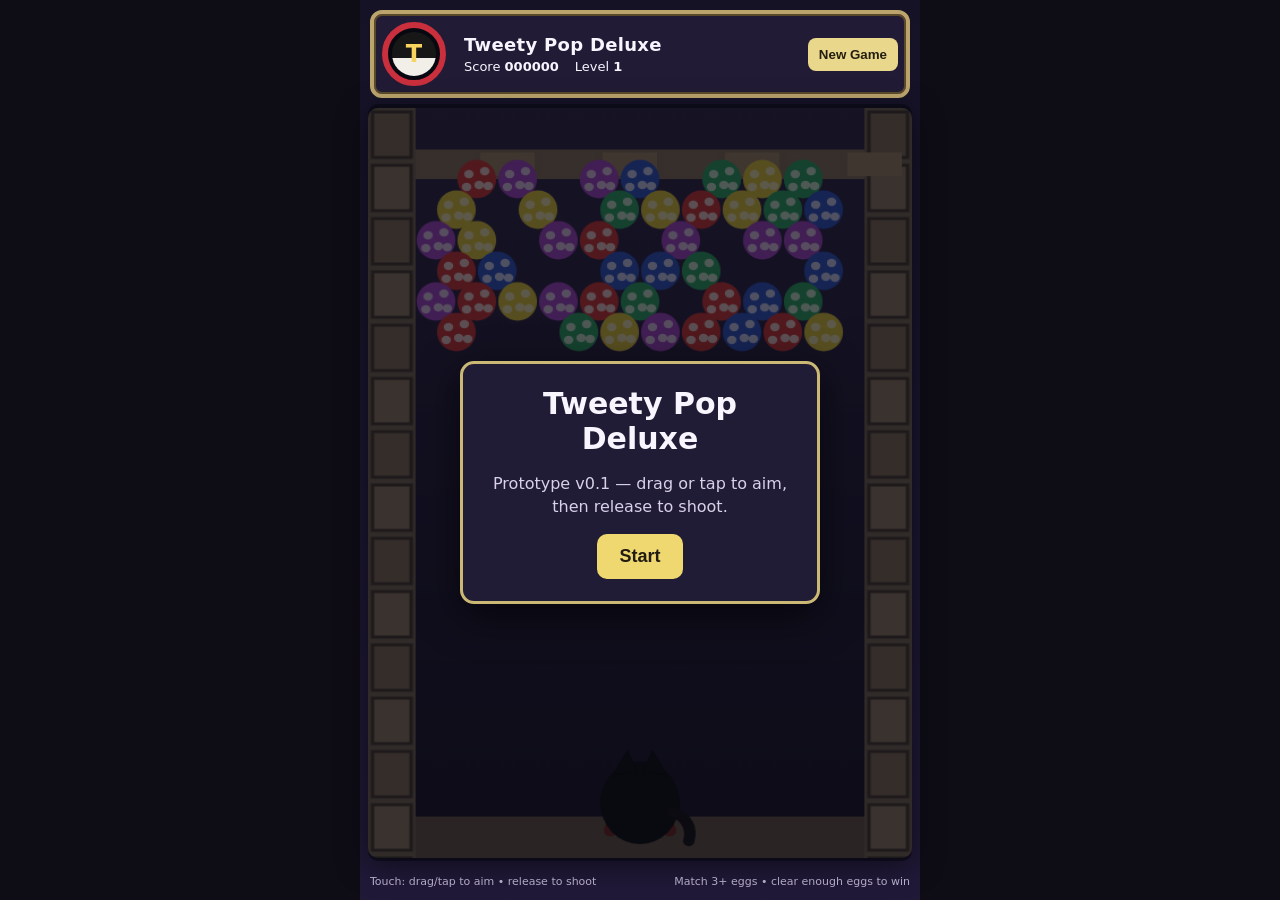
==== index.html @ f49d1543 "Add files via upload" ====
<!doctype html>
<html lang="en">
<head>
  <meta charset="utf-8" />
  <meta name="viewport" content="width=device-width, initial-scale=1, maximum-scale=1, user-scalable=no" />
  <meta name="theme-color" content="#171426" />
  <title>Tweety Pop Deluxe — Prototype v0.1</title>
  <link rel="stylesheet" href="style.css" />
</head>
<body>
  <main id="app">
    <section class="game-shell">
      <header class="hud">
        <div class="scorekeeper">
          <div class="portrait" aria-label="Tweety placeholder">
            <div class="cat-face">T</div>
          </div>
          <div class="hud-copy">
            <div class="game-title">Tweety Pop Deluxe</div>
            <div class="hud-row">
              <span>Score <b id="score">000000</b></span>
              <span>Level <b id="level">1</b></span>
            </div>
          </div>
          <button id="restartBtn" class="restart">New Game</button>
        </div>
      </header>

      <section class="playfield-wrap">
        <canvas id="game" width="480" height="760" aria-label="Tweety Pop Deluxe prototype"></canvas>
        <div class="overlay" id="overlay">
          <div class="panel">
            <h1 id="overlayTitle">Tweety Pop Deluxe</h1>
            <p id="overlayText">Prototype v0.1 — drag or tap to aim, then release to shoot.</p>
            <button id="startBtn">Start</button>
          </div>
        </div>
      </section>

      <footer class="help">
        <span>Touch: drag/tap to aim • release to shoot</span>
        <span>Match 3+ eggs • clear enough eggs to win</span>
      </footer>
    </section>
  </main>

  <script src="game.js"></script>
</body>
</html>
---- style.css ----
*{box-sizing:border-box}html,body{margin:0;min-height:100%;background:#0e0d16;color:#f8f5ff;font-family:system-ui,-apple-system,BlinkMacSystemFont,"Segoe UI",sans-serif}body{display:flex;justify-content:center}.game-shell{width:min(100vw,560px);min-height:100vh;background:linear-gradient(#151226,#201938);display:flex;flex-direction:column}.hud{padding:10px 10px 6px}.scorekeeper{display:grid;grid-template-columns:72px 1fr auto;gap:10px;align-items:center;background:#211b35;border:4px solid #bca56c;border-radius:12px;padding:8px;box-shadow:inset 0 0 0 2px #5b4a2a}.portrait{width:64px;height:64px;border-radius:50%;background:#080810;border:6px solid #c92f3c;display:grid;place-items:center}.cat-face{width:44px;height:44px;border-radius:50%;background:linear-gradient(#171717 58%,#f2efe8 59%);color:#f7d45e;font-weight:900;font-size:24px;display:grid;place-items:center}.game-title{font-size:18px;font-weight:800;letter-spacing:.3px}.hud-row{display:flex;gap:16px;font-size:13px;margin-top:4px}.restart{border:0;border-radius:8px;padding:9px 11px;background:#e9d78b;color:#241e11;font-weight:800}.playfield-wrap{position:relative;flex:1;display:flex;justify-content:center;align-items:center;padding:0 8px 8px}canvas{width:100%;height:auto;max-height:calc(100vh - 150px);aspect-ratio:12/19;border-radius:10px;touch-action:none;background:#26203b;box-shadow:0 6px 30px #0008}.overlay{position:absolute;inset:0 8px 8px;display:grid;place-items:center;background:#090812a8;border-radius:10px}.overlay.hidden{display:none}.panel{width:min(84%,360px);background:#211c36;border:3px solid #ccb875;border-radius:14px;padding:22px;text-align:center;box-shadow:0 12px 40px #0009}.panel h1{margin:0 0 8px;font-size:30px}.panel p{line-height:1.45;color:#d8d1e8}.panel button{border:0;border-radius:10px;background:#f0d870;color:#211b12;font-weight:900;font-size:18px;padding:12px 22px}.help{padding:6px 10px 12px;color:#bdb4d2;font-size:11px;display:flex;justify-content:space-between;gap:10px;flex-wrap:wrap}@media (max-width:420px){.scorekeeper{grid-template-columns:58px 1fr auto}.portrait{width:52px;height:52px}.cat-face{width:35px;height:35px;font-size:20px}.game-title{font-size:15px}.restart{padding:8px;font-size:12px}}
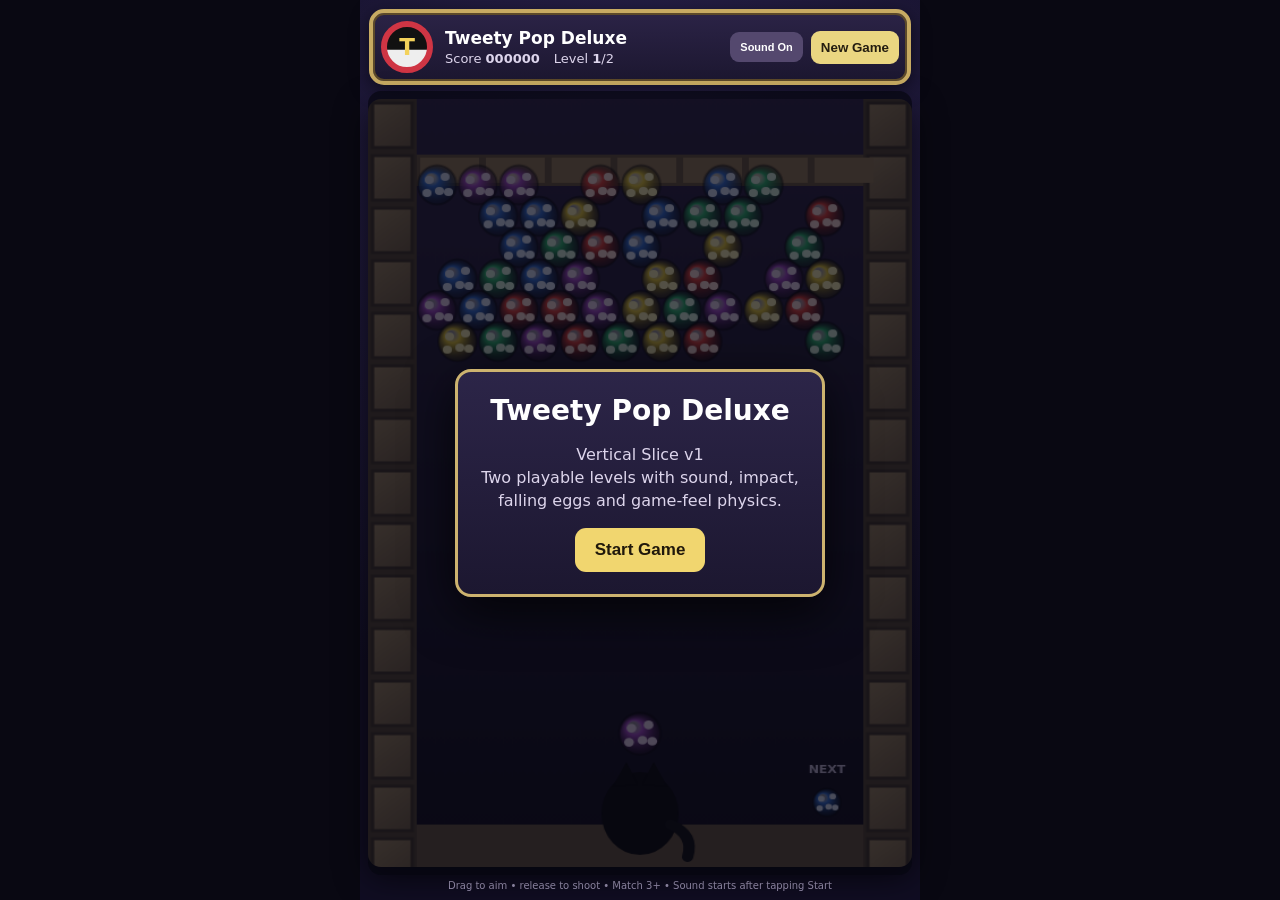
==== commit c4ce05d1: "Add files via upload" ====
--- a/index.html
+++ b/index.html
@@ -1,49 +1,34 @@
 <!doctype html>
 <html lang="en">
 <head>
-  <meta charset="utf-8" />
-  <meta name="viewport" content="width=device-width, initial-scale=1, maximum-scale=1, user-scalable=no" />
-  <meta name="theme-color" content="#171426" />
-  <title>Tweety Pop Deluxe — Prototype v0.1</title>
-  <link rel="stylesheet" href="style.css" />
+<meta charset="utf-8">
+<meta name="viewport" content="width=device-width,initial-scale=1,maximum-scale=1,user-scalable=no">
+<meta name="theme-color" content="#100d22">
+<title>Tweety Pop Deluxe — Vertical Slice v1</title>
+<link rel="stylesheet" href="style.css">
 </head>
 <body>
-  <main id="app">
-    <section class="game-shell">
-      <header class="hud">
-        <div class="scorekeeper">
-          <div class="portrait" aria-label="Tweety placeholder">
-            <div class="cat-face">T</div>
-          </div>
-          <div class="hud-copy">
-            <div class="game-title">Tweety Pop Deluxe</div>
-            <div class="hud-row">
-              <span>Score <b id="score">000000</b></span>
-              <span>Level <b id="level">1</b></span>
-            </div>
-          </div>
-          <button id="restartBtn" class="restart">New Game</button>
-        </div>
-      </header>
-
-      <section class="playfield-wrap">
-        <canvas id="game" width="480" height="760" aria-label="Tweety Pop Deluxe prototype"></canvas>
-        <div class="overlay" id="overlay">
-          <div class="panel">
-            <h1 id="overlayTitle">Tweety Pop Deluxe</h1>
-            <p id="overlayText">Prototype v0.1 — drag or tap to aim, then release to shoot.</p>
-            <button id="startBtn">Start</button>
-          </div>
-        </div>
-      </section>
-
-      <footer class="help">
-        <span>Touch: drag/tap to aim • release to shoot</span>
-        <span>Match 3+ eggs • clear enough eggs to win</span>
-      </footer>
-    </section>
-  </main>
-
-  <script src="game.js"></script>
-</body>
-</html>
+<main class="shell">
+<header class="hud">
+  <div class="badge">T</div>
+  <div class="copy">
+    <div class="title">Tweety Pop Deluxe</div>
+    <div class="stats"><span>Score <b id="score">000000</b></span><span>Level <b id="level">1</b>/2</span></div>
+  </div>
+  <button id="soundBtn" class="small">Sound On</button>
+  <button id="restartBtn">New Game</button>
+</header>
+<section class="stage">
+<canvas id="game" width="480" height="760"></canvas>
+<div id="overlay" class="overlay">
+ <div class="panel">
+  <h1 id="overlayTitle">Tweety Pop Deluxe</h1>
+  <p id="overlayText">Vertical Slice v1<br>Two playable levels with sound, impact, falling eggs and game-feel physics.</p>
+  <button id="startBtn">Start Game</button>
+ </div>
+</div>
+</section>
+<footer>Drag to aim • release to shoot • Match 3+ • Sound starts after tapping Start</footer>
+</main>
+<script src="game.js"></script>
+</body></html>
--- a/style.css
+++ b/style.css
@@ -1 +1 @@
-*{box-sizing:border-box}html,body{margin:0;min-height:100%;background:#0e0d16;color:#f8f5ff;font-family:system-ui,-apple-system,BlinkMacSystemFont,"Segoe UI",sans-serif}body{display:flex;justify-content:center}.game-shell{width:min(100vw,560px);min-height:100vh;background:linear-gradient(#151226,#201938);display:flex;flex-direction:column}.hud{padding:10px 10px 6px}.scorekeeper{display:grid;grid-template-columns:72px 1fr auto;gap:10px;align-items:center;background:#211b35;border:4px solid #bca56c;border-radius:12px;padding:8px;box-shadow:inset 0 0 0 2px #5b4a2a}.portrait{width:64px;height:64px;border-radius:50%;background:#080810;border:6px solid #c92f3c;display:grid;place-items:center}.cat-face{width:44px;height:44px;border-radius:50%;background:linear-gradient(#171717 58%,#f2efe8 59%);color:#f7d45e;font-weight:900;font-size:24px;display:grid;place-items:center}.game-title{font-size:18px;font-weight:800;letter-spacing:.3px}.hud-row{display:flex;gap:16px;font-size:13px;margin-top:4px}.restart{border:0;border-radius:8px;padding:9px 11px;background:#e9d78b;color:#241e11;font-weight:800}.playfield-wrap{position:relative;flex:1;display:flex;justify-content:center;align-items:center;padding:0 8px 8px}canvas{width:100%;height:auto;max-height:calc(100vh - 150px);aspect-ratio:12/19;border-radius:10px;touch-action:none;background:#26203b;box-shadow:0 6px 30px #0008}.overlay{position:absolute;inset:0 8px 8px;display:grid;place-items:center;background:#090812a8;border-radius:10px}.overlay.hidden{display:none}.panel{width:min(84%,360px);background:#211c36;border:3px solid #ccb875;border-radius:14px;padding:22px;text-align:center;box-shadow:0 12px 40px #0009}.panel h1{margin:0 0 8px;font-size:30px}.panel p{line-height:1.45;color:#d8d1e8}.panel button{border:0;border-radius:10px;background:#f0d870;color:#211b12;font-weight:900;font-size:18px;padding:12px 22px}.help{padding:6px 10px 12px;color:#bdb4d2;font-size:11px;display:flex;justify-content:space-between;gap:10px;flex-wrap:wrap}@media (max-width:420px){.scorekeeper{grid-template-columns:58px 1fr auto}.portrait{width:52px;height:52px}.cat-face{width:35px;height:35px;font-size:20px}.game-title{font-size:15px}.restart{padding:8px;font-size:12px}}+*{box-sizing:border-box}html,body{margin:0;min-height:100%;background:#090812;color:#fff;font-family:system-ui,-apple-system,"Segoe UI",sans-serif;overscroll-behavior:none}body{display:flex;justify-content:center}.shell{width:min(100vw,560px);min-height:100vh;background:radial-gradient(circle at 50% 20%,#2c2451,#100d22 72%);display:flex;flex-direction:column}.hud{margin:9px 9px 6px;padding:8px;display:grid;grid-template-columns:56px 1fr auto auto;gap:8px;align-items:center;border:4px solid #c7aa62;border-radius:15px;background:linear-gradient(#2b2346,#1c1730);box-shadow:inset 0 0 0 2px #5c4929,0 5px 18px #0008}.badge{width:52px;height:52px;border-radius:50%;display:grid;place-items:center;background:linear-gradient(#111 56%,#eee 57%);border:6px solid #cf3544;color:#f3d25b;font-size:23px;font-weight:900}.title{font-size:17px;font-weight:900}.stats{display:flex;gap:14px;margin-top:3px;font-size:13px;color:#ddd5ec}.hud button{border:0;border-radius:9px;background:#ead681;color:#241d10;font-weight:900;padding:9px 10px}.hud .small{background:#54486e;color:#fff;font-size:11px}.stage{position:relative;flex:1;padding:0 8px;display:flex;align-items:center;justify-content:center}canvas{display:block;width:100%;height:auto;max-height:calc(100vh - 132px);aspect-ratio:12/19;border-radius:13px;touch-action:none;box-shadow:0 10px 32px #000a}.overlay{position:absolute;inset:0 8px;display:grid;place-items:center;background:#070610b0;border-radius:13px}.overlay.hidden{display:none}.panel{width:min(84%,370px);padding:22px;text-align:center;background:linear-gradient(#2c2548,#1c1730);border:3px solid #cdb36f;border-radius:16px;box-shadow:0 15px 50px #000b}.panel h1{margin:0 0 10px;font-size:28px}.panel p{color:#ddd5ec;line-height:1.45}.panel button{border:0;border-radius:11px;padding:12px 20px;background:#f1d66f;color:#20180b;font-weight:900;font-size:17px}footer{font-size:10px;color:#a9a0c2;padding:5px 10px 9px;text-align:center}@media(max-width:440px){.hud{grid-template-columns:48px 1fr auto}.badge{width:45px;height:45px}.title{font-size:14px}.stats{font-size:11px}.hud .small{display:none}.hud button{font-size:11px;padding:8px}.panel h1{font-size:24px}}
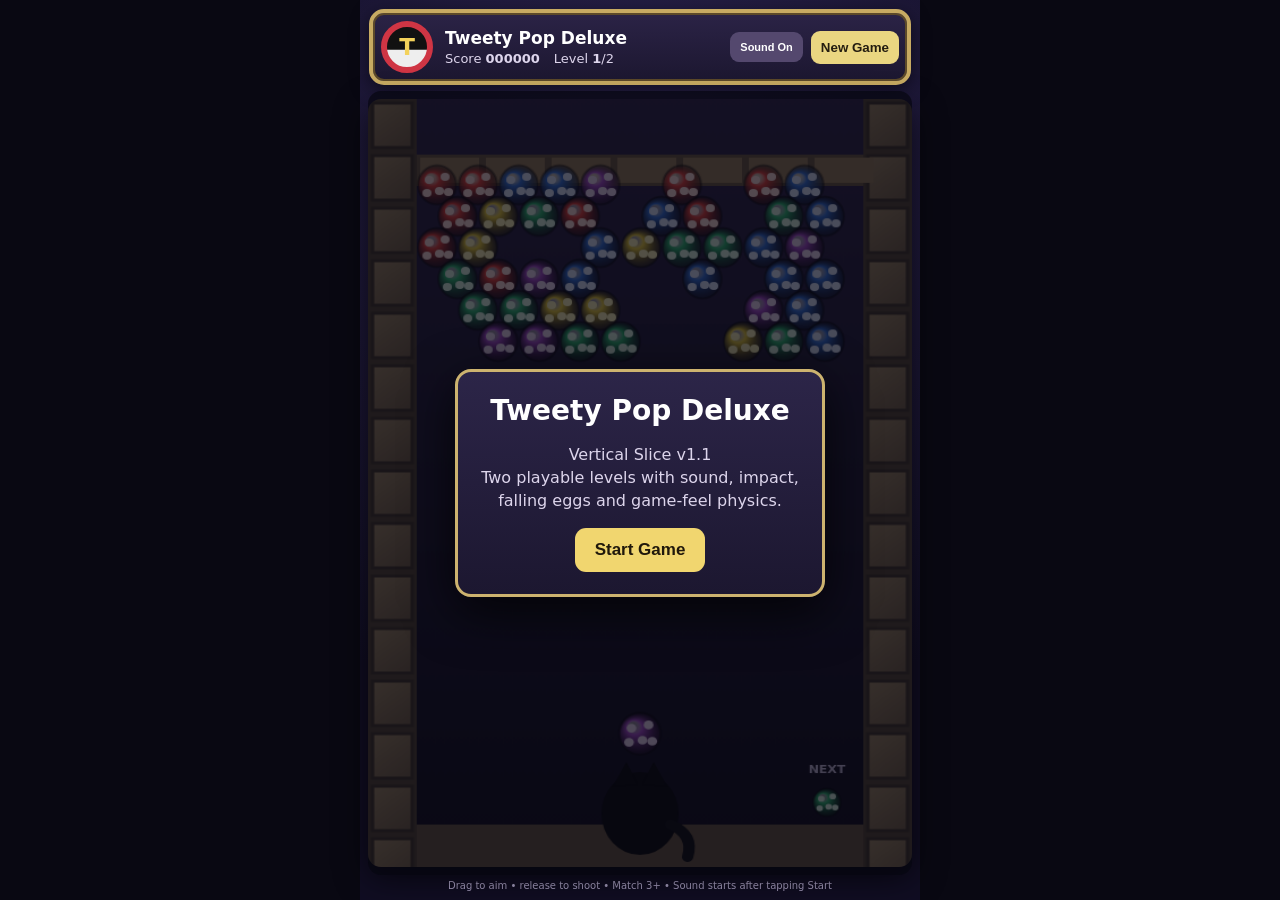
==== commit d5342ce3: "Add files via upload" ====
--- a/index.html
+++ b/index.html
@@ -4,7 +4,7 @@
 <meta charset="utf-8">
 <meta name="viewport" content="width=device-width,initial-scale=1,maximum-scale=1,user-scalable=no">
 <meta name="theme-color" content="#100d22">
-<title>Tweety Pop Deluxe — Vertical Slice v1</title>
+<title>Tweety Pop Deluxe — Vertical Slice v1.1</title>
 <link rel="stylesheet" href="style.css">
 </head>
 <body>
@@ -23,7 +23,7 @@
 <div id="overlay" class="overlay">
  <div class="panel">
   <h1 id="overlayTitle">Tweety Pop Deluxe</h1>
-  <p id="overlayText">Vertical Slice v1<br>Two playable levels with sound, impact, falling eggs and game-feel physics.</p>
+  <p id="overlayText">Vertical Slice v1.1<br>Two playable levels with sound, impact, falling eggs and game-feel physics.</p>
   <button id="startBtn">Start Game</button>
  </div>
 </div>
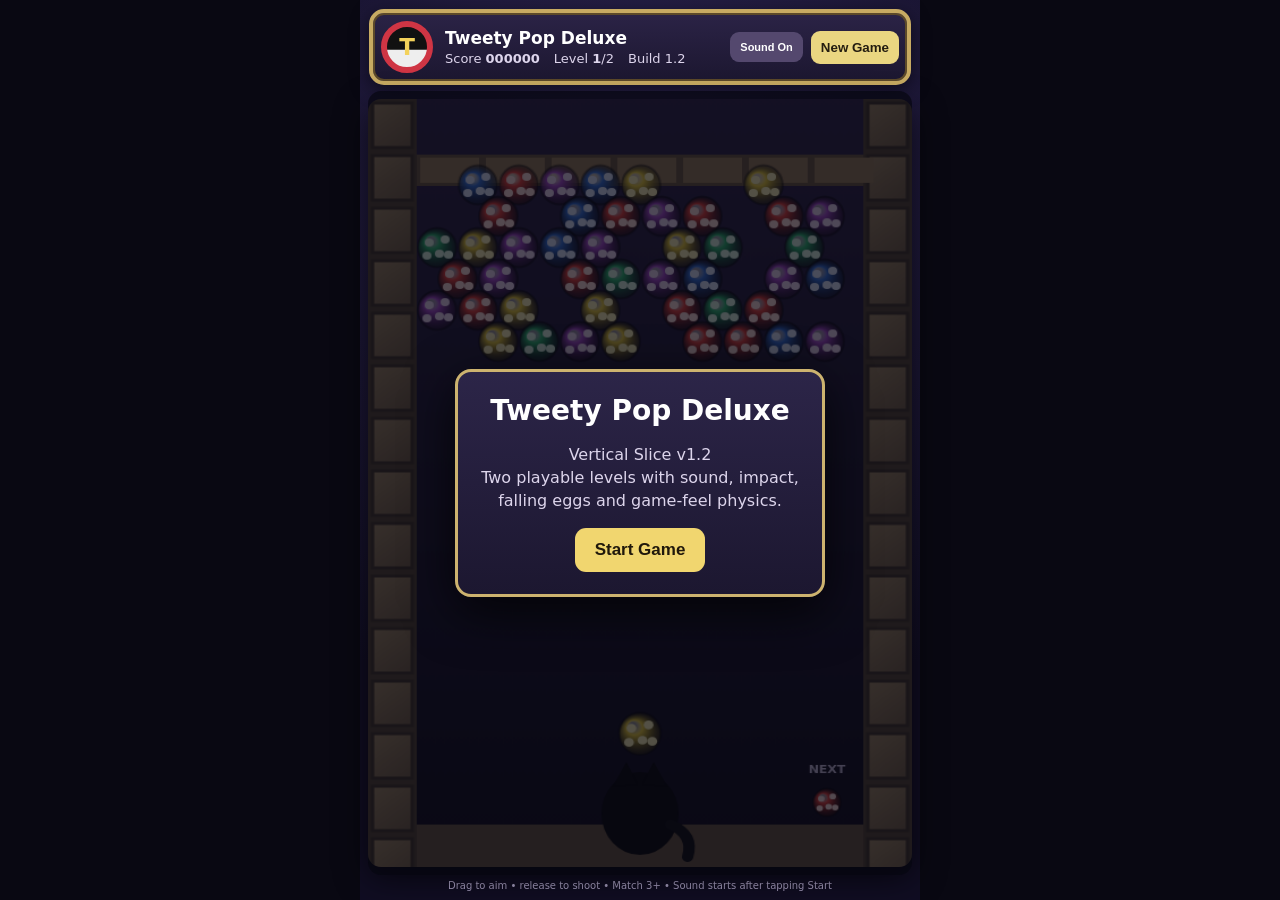
==== commit 1f299e3c: "Add files via upload" ====
--- a/index.html
+++ b/index.html
@@ -4,8 +4,8 @@
 <meta charset="utf-8">
 <meta name="viewport" content="width=device-width,initial-scale=1,maximum-scale=1,user-scalable=no">
 <meta name="theme-color" content="#100d22">
-<title>Tweety Pop Deluxe — Vertical Slice v1.1</title>
-<link rel="stylesheet" href="style.css">
+<title>Tweety Pop Deluxe — Vertical Slice v1.2</title>
+<link rel="stylesheet" href="style.css?v=1.2">
 </head>
 <body>
 <main class="shell">
@@ -13,7 +13,7 @@
   <div class="badge">T</div>
   <div class="copy">
     <div class="title">Tweety Pop Deluxe</div>
-    <div class="stats"><span>Score <b id="score">000000</b></span><span>Level <b id="level">1</b>/2</span></div>
+    <div class="stats"><span>Score <b id="score">000000</b></span><span>Level <b id="level">1</b>/2</span><span>Build 1.2</span></div>
   </div>
   <button id="soundBtn" class="small">Sound On</button>
   <button id="restartBtn">New Game</button>
@@ -23,12 +23,12 @@
 <div id="overlay" class="overlay">
  <div class="panel">
   <h1 id="overlayTitle">Tweety Pop Deluxe</h1>
-  <p id="overlayText">Vertical Slice v1.1<br>Two playable levels with sound, impact, falling eggs and game-feel physics.</p>
+  <p id="overlayText">Vertical Slice v1.2<br>Two playable levels with sound, impact, falling eggs and game-feel physics.</p>
   <button id="startBtn">Start Game</button>
  </div>
 </div>
 </section>
 <footer>Drag to aim • release to shoot • Match 3+ • Sound starts after tapping Start</footer>
 </main>
-<script src="game.js"></script>
+<script src="game.js?v=1.2"></script>
 </body></html>
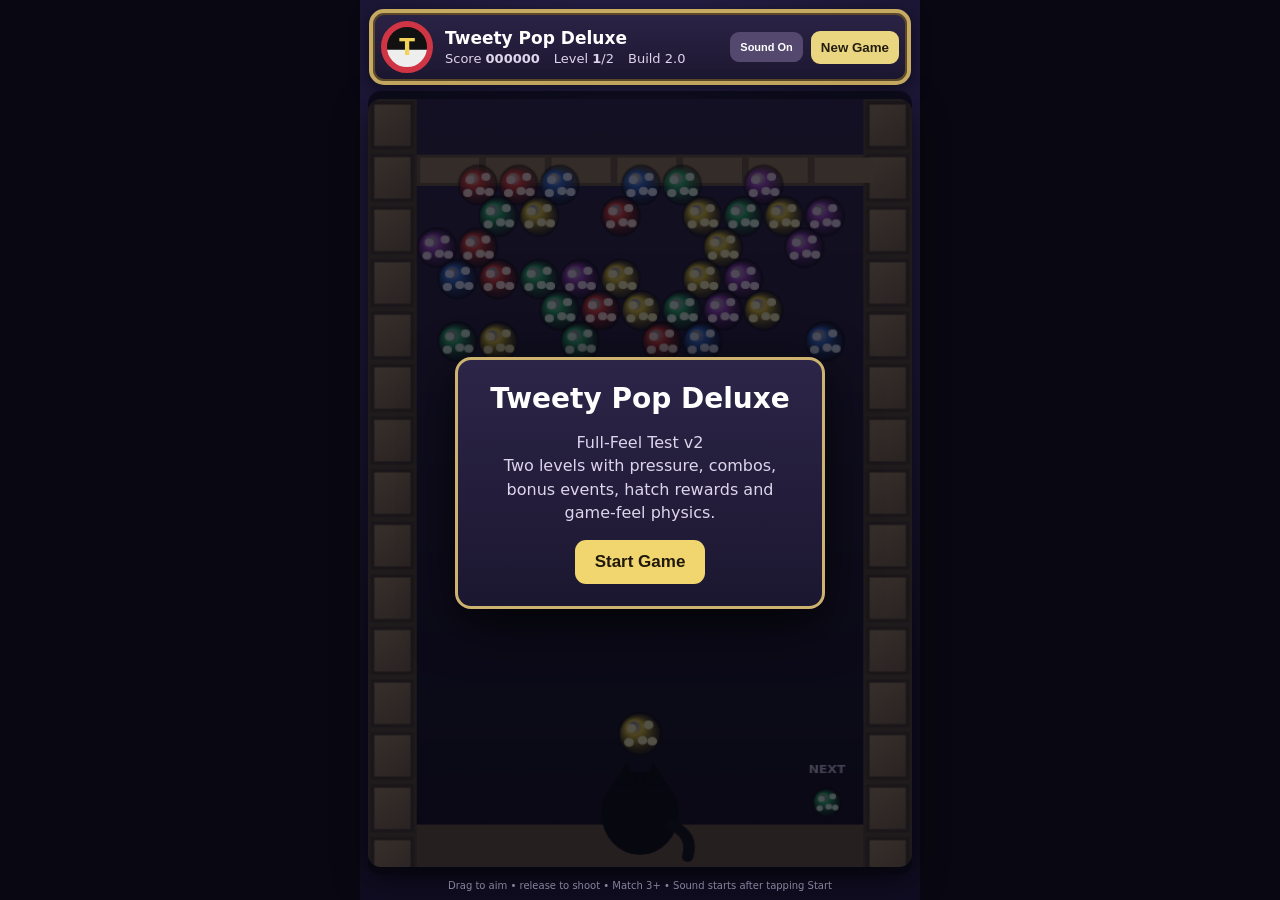
==== commit f8376e97: "Add files via upload" ====
--- a/index.html
+++ b/index.html
@@ -4,8 +4,8 @@
 <meta charset="utf-8">
 <meta name="viewport" content="width=device-width,initial-scale=1,maximum-scale=1,user-scalable=no">
 <meta name="theme-color" content="#100d22">
-<title>Tweety Pop Deluxe — Vertical Slice v1.2</title>
-<link rel="stylesheet" href="style.css?v=1.2">
+<title>Tweety Pop Deluxe — Full-Feel Test v2</title>
+<link rel="stylesheet" href="style.css?v=2.0">
 </head>
 <body>
 <main class="shell">
@@ -13,7 +13,7 @@
   <div class="badge">T</div>
   <div class="copy">
     <div class="title">Tweety Pop Deluxe</div>
-    <div class="stats"><span>Score <b id="score">000000</b></span><span>Level <b id="level">1</b>/2</span><span>Build 1.2</span></div>
+    <div class="stats"><span>Score <b id="score">000000</b></span><span>Level <b id="level">1</b>/2</span><span>Build 2.0</span></div>
   </div>
   <button id="soundBtn" class="small">Sound On</button>
   <button id="restartBtn">New Game</button>
@@ -23,12 +23,12 @@
 <div id="overlay" class="overlay">
  <div class="panel">
   <h1 id="overlayTitle">Tweety Pop Deluxe</h1>
-  <p id="overlayText">Vertical Slice v1.2<br>Two playable levels with sound, impact, falling eggs and game-feel physics.</p>
+  <p id="overlayText">Full-Feel Test v2<br>Two levels with pressure, combos, bonus events, hatch rewards and game-feel physics.</p>
   <button id="startBtn">Start Game</button>
  </div>
 </div>
 </section>
 <footer>Drag to aim • release to shoot • Match 3+ • Sound starts after tapping Start</footer>
 </main>
-<script src="game.js?v=1.2"></script>
+<script src="game.js?v=2.0"></script>
 </body></html>
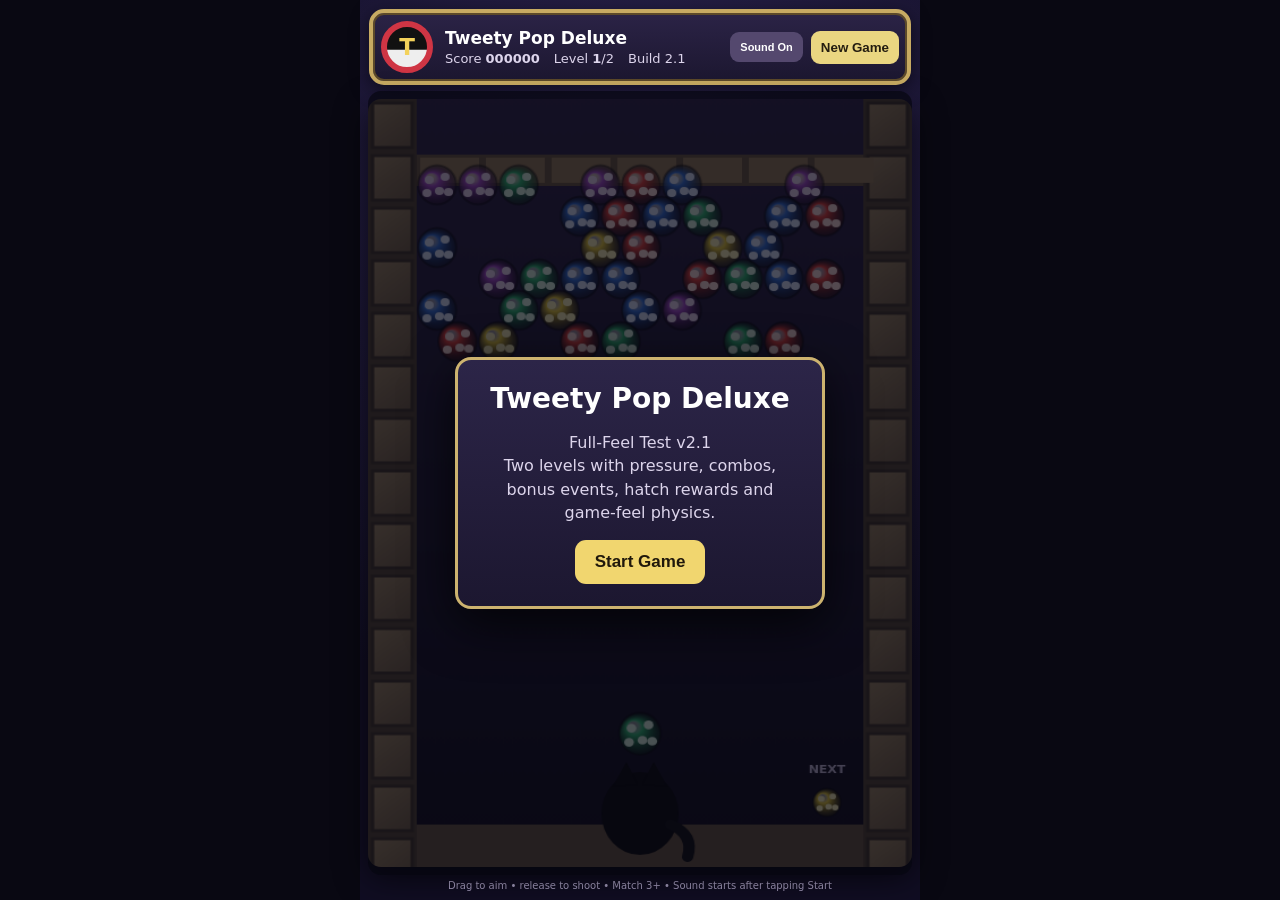
==== commit 97c414ab: "Add files via upload" ====
--- a/index.html
+++ b/index.html
@@ -4,8 +4,8 @@
 <meta charset="utf-8">
 <meta name="viewport" content="width=device-width,initial-scale=1,maximum-scale=1,user-scalable=no">
 <meta name="theme-color" content="#100d22">
-<title>Tweety Pop Deluxe — Full-Feel Test v2</title>
-<link rel="stylesheet" href="style.css?v=2.0">
+<title>Tweety Pop Deluxe — Full-Feel Test v2.1</title>
+<link rel="stylesheet" href="style.css?v=2.1">
 </head>
 <body>
 <main class="shell">
@@ -13,7 +13,7 @@
   <div class="badge">T</div>
   <div class="copy">
     <div class="title">Tweety Pop Deluxe</div>
-    <div class="stats"><span>Score <b id="score">000000</b></span><span>Level <b id="level">1</b>/2</span><span>Build 2.0</span></div>
+    <div class="stats"><span>Score <b id="score">000000</b></span><span>Level <b id="level">1</b>/2</span><span>Build 2.1</span></div>
   </div>
   <button id="soundBtn" class="small">Sound On</button>
   <button id="restartBtn">New Game</button>
@@ -23,12 +23,12 @@
 <div id="overlay" class="overlay">
  <div class="panel">
   <h1 id="overlayTitle">Tweety Pop Deluxe</h1>
-  <p id="overlayText">Full-Feel Test v2<br>Two levels with pressure, combos, bonus events, hatch rewards and game-feel physics.</p>
+  <p id="overlayText">Full-Feel Test v2.1<br>Two levels with pressure, combos, bonus events, hatch rewards and game-feel physics.</p>
   <button id="startBtn">Start Game</button>
  </div>
 </div>
 </section>
 <footer>Drag to aim • release to shoot • Match 3+ • Sound starts after tapping Start</footer>
 </main>
-<script src="game.js?v=2.0"></script>
+<script src="game.js?v=2.1"></script>
 </body></html>
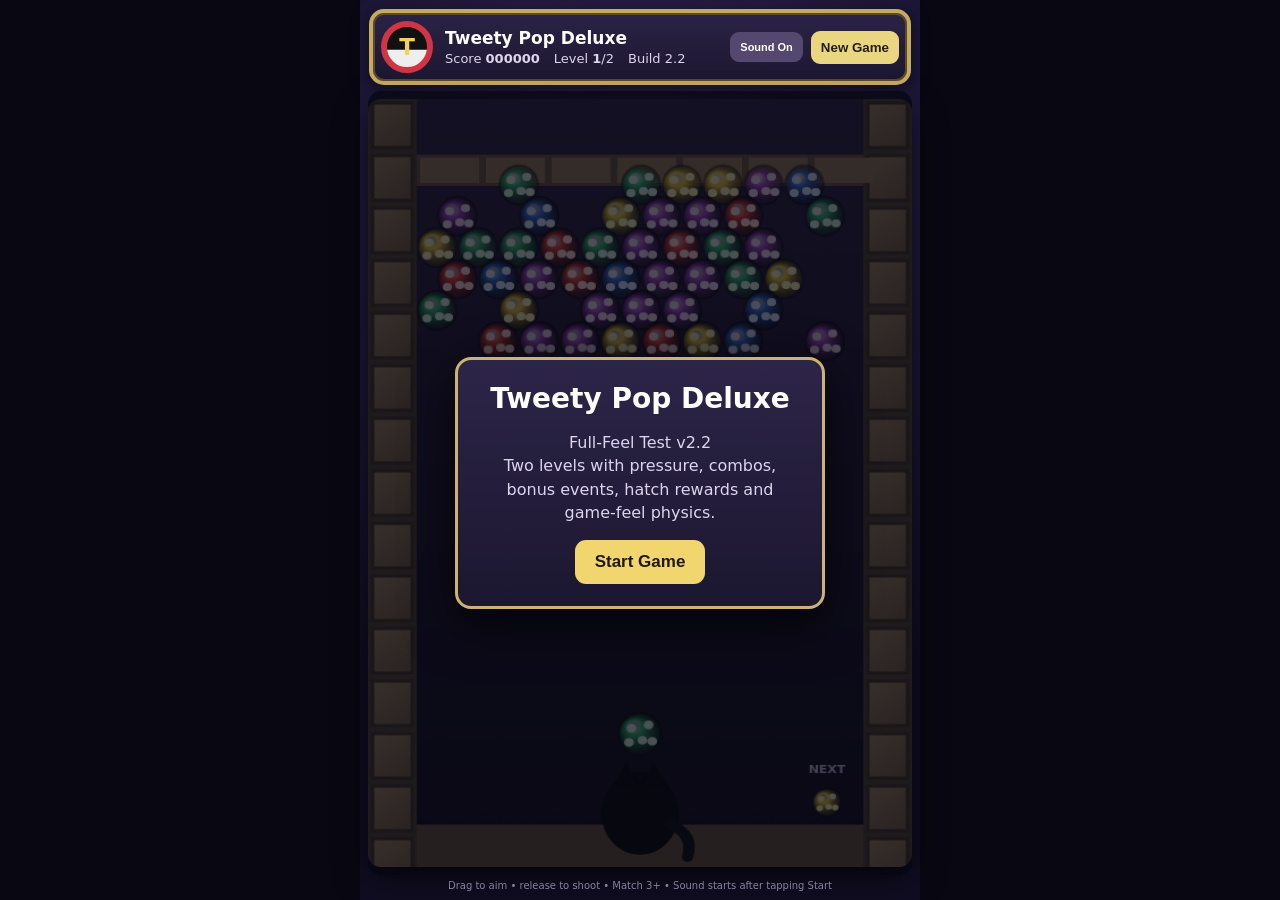
==== commit fe56fec0: "Add files via upload" ====
--- a/index.html
+++ b/index.html
@@ -4,8 +4,11 @@
 <meta charset="utf-8">
 <meta name="viewport" content="width=device-width,initial-scale=1,maximum-scale=1,user-scalable=no">
 <meta name="theme-color" content="#100d22">
-<title>Tweety Pop Deluxe — Full-Feel Test v2.1</title>
-<link rel="stylesheet" href="style.css?v=2.1">
+<meta http-equiv="Cache-Control" content="no-cache, no-store, must-revalidate">
+<meta http-equiv="Pragma" content="no-cache">
+<meta http-equiv="Expires" content="0">
+<title>Tweety Pop Deluxe — Full-Feel Test v2.2</title>
+<link rel="stylesheet" href="style-2.2.css">
 </head>
 <body>
 <main class="shell">
@@ -13,7 +16,7 @@
   <div class="badge">T</div>
   <div class="copy">
     <div class="title">Tweety Pop Deluxe</div>
-    <div class="stats"><span>Score <b id="score">000000</b></span><span>Level <b id="level">1</b>/2</span><span>Build 2.1</span></div>
+    <div class="stats"><span>Score <b id="score">000000</b></span><span>Level <b id="level">1</b>/2</span><span>Build 2.2</span></div>
   </div>
   <button id="soundBtn" class="small">Sound On</button>
   <button id="restartBtn">New Game</button>
@@ -23,12 +26,12 @@
 <div id="overlay" class="overlay">
  <div class="panel">
   <h1 id="overlayTitle">Tweety Pop Deluxe</h1>
-  <p id="overlayText">Full-Feel Test v2.1<br>Two levels with pressure, combos, bonus events, hatch rewards and game-feel physics.</p>
+  <p id="overlayText">Full-Feel Test v2.2<br>Two levels with pressure, combos, bonus events, hatch rewards and game-feel physics.</p>
   <button id="startBtn">Start Game</button>
  </div>
 </div>
 </section>
 <footer>Drag to aim • release to shoot • Match 3+ • Sound starts after tapping Start</footer>
 </main>
-<script src="game.js?v=2.1"></script>
+<script src="game-2.2.js"></script>
 </body></html>
--- a/style-2.2.css
+++ b/style-2.2.css
@@ -0,0 +1 @@
+*{box-sizing:border-box}html,body{margin:0;min-height:100%;background:#090812;color:#fff;font-family:system-ui,-apple-system,"Segoe UI",sans-serif;overscroll-behavior:none}body{display:flex;justify-content:center}.shell{width:min(100vw,560px);min-height:100vh;background:radial-gradient(circle at 50% 20%,#2c2451,#100d22 72%);display:flex;flex-direction:column}.hud{margin:9px 9px 6px;padding:8px;display:grid;grid-template-columns:56px 1fr auto auto;gap:8px;align-items:center;border:4px solid #c7aa62;border-radius:15px;background:linear-gradient(#2b2346,#1c1730);box-shadow:inset 0 0 0 2px #5c4929,0 5px 18px #0008}.badge{width:52px;height:52px;border-radius:50%;display:grid;place-items:center;background:linear-gradient(#111 56%,#eee 57%);border:6px solid #cf3544;color:#f3d25b;font-size:23px;font-weight:900}.title{font-size:17px;font-weight:900}.stats{display:flex;gap:14px;margin-top:3px;font-size:13px;color:#ddd5ec}.hud button{border:0;border-radius:9px;background:#ead681;color:#241d10;font-weight:900;padding:9px 10px}.hud .small{background:#54486e;color:#fff;font-size:11px}.stage{position:relative;flex:1;padding:0 8px;display:flex;align-items:center;justify-content:center}canvas{display:block;width:100%;height:auto;max-height:calc(100vh - 132px);aspect-ratio:12/19;border-radius:13px;touch-action:none;box-shadow:0 10px 32px #000a}.overlay{position:absolute;inset:0 8px;display:grid;place-items:center;background:#070610b0;border-radius:13px}.overlay.hidden{display:none}.panel{width:min(84%,370px);padding:22px;text-align:center;background:linear-gradient(#2c2548,#1c1730);border:3px solid #cdb36f;border-radius:16px;box-shadow:0 15px 50px #000b}.panel h1{margin:0 0 10px;font-size:28px}.panel p{color:#ddd5ec;line-height:1.45}.panel button{border:0;border-radius:11px;padding:12px 20px;background:#f1d66f;color:#20180b;font-weight:900;font-size:17px}footer{font-size:10px;color:#a9a0c2;padding:5px 10px 9px;text-align:center}@media(max-width:440px){.hud{grid-template-columns:48px 1fr auto}.badge{width:45px;height:45px}.title{font-size:14px}.stats{font-size:11px}.hud .small{display:none}.hud button{font-size:11px;padding:8px}.panel h1{font-size:24px}}
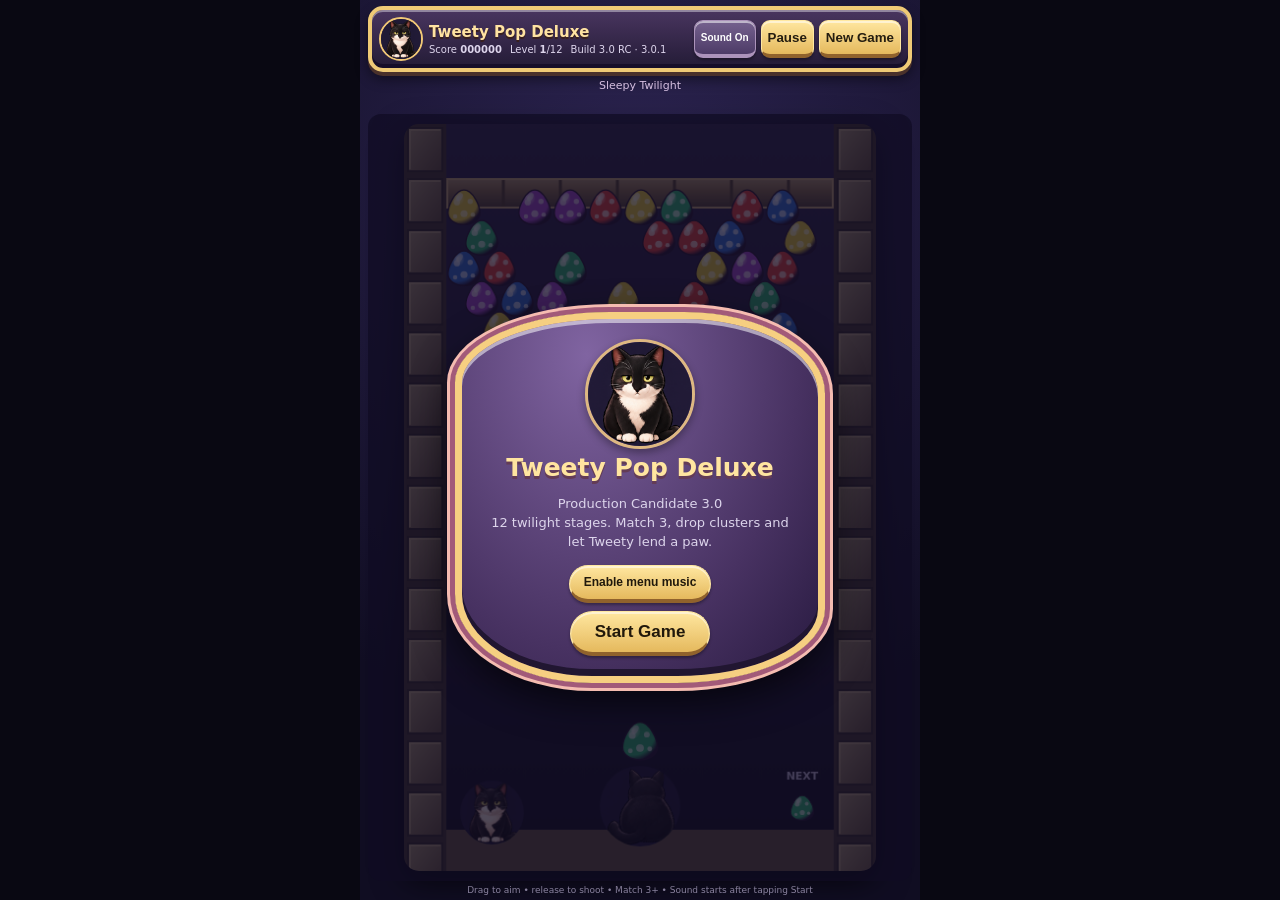
==== commit 248b5ed1: "Add files via upload" ====
--- a/index.html
+++ b/index.html
@@ -7,31 +7,36 @@
 <meta http-equiv="Cache-Control" content="no-cache, no-store, must-revalidate">
 <meta http-equiv="Pragma" content="no-cache">
 <meta http-equiv="Expires" content="0">
-<title>Tweety Pop Deluxe — Full-Feel Test v2.2</title>
-<link rel="stylesheet" href="style-2.2.css">
+<title>Tweety Pop Deluxe — Production Candidate 3.0</title>
+<link rel="stylesheet" href="style-3.0.1.css?v=3.0.1">
 </head>
 <body>
 <main class="shell">
 <header class="hud">
-  <div class="badge">T</div>
+  <img class="badge" src="assets/characters/tweety_scorekeeper_neutral.png?v=3.0.1" alt="Tweety">
   <div class="copy">
     <div class="title">Tweety Pop Deluxe</div>
-    <div class="stats"><span>Score <b id="score">000000</b></span><span>Level <b id="level">1</b>/2</span><span>Build 2.2</span></div>
+    <div class="stats"><span>Score <b id="score">000000</b></span><span>Level <b id="level">1</b>/12</span><span>Build 3.0 RC · 3.0.1</span></div>
   </div>
   <button id="soundBtn" class="small">Sound On</button>
-  <button id="restartBtn">New Game</button>
-</header>
+  <button id="pauseBtn">Pause</button><button id="restartBtn">New Game</button>
+</header><div id="levelName"></div><div id="danger">DANGER — clear a hanging cluster!</div>
 <section class="stage">
-<canvas id="game" width="480" height="760"></canvas>
+<div id="pauseLabel" hidden>PAUSED</div><canvas aria-label="Tweety egg shooter playfield" id="game" width="480" height="760"></canvas>
 <div id="overlay" class="overlay">
- <div class="panel">
+ <div class="panel"><img id="overlayCat" src="assets/characters/tweety_scorekeeper_neutral.png?v=3.0.1" alt="Tweety">
   <h1 id="overlayTitle">Tweety Pop Deluxe</h1>
-  <p id="overlayText">Full-Feel Test v2.2<br>Two levels with pressure, combos, bonus events, hatch rewards and game-feel physics.</p>
+  <p id="overlayText">Production Candidate 3.0<br>12 twilight stages. Match 3, drop clusters and let Tweety lend a paw.</p>
+  <button id="menuSoundBtn" type="button">Enable menu music</button>
   <button id="startBtn">Start Game</button>
+ <button id="mainMenuBtn" type="button" hidden>Main Menu</button>
  </div>
 </div>
 </section>
 <footer>Drag to aim • release to shoot • Match 3+ • Sound starts after tapping Start</footer>
 </main>
-<script src="game-2.2.js"></script>
+<script src="config/levels-3.0.js?v=3.0.1"></script>
+<script src="config/assets-3.0.1.js?v=3.0.1"></script>
+<script src="assets-3.0.1.js?v=3.0.1"></script>
+<script src="game-3.0.1.js?v=3.0.1"></script>
 </body></html>
--- a/style-3.0.1.css
+++ b/style-3.0.1.css
@@ -0,0 +1,5 @@
+*{box-sizing:border-box}html,body{margin:0;min-height:100%;background:#090812;color:#fff;font-family:system-ui,-apple-system,"Segoe UI",sans-serif;overscroll-behavior:none}body{display:flex;justify-content:center}.shell{width:min(100vw,560px);min-height:100vh;background:radial-gradient(circle at 50% 20%,#2c2451,#100d22 72%);display:flex;flex-direction:column}.hud{margin:9px 9px 6px;padding:8px;display:grid;grid-template-columns:56px 1fr auto auto;gap:8px;align-items:center;border:4px solid #c7aa62;border-radius:15px;background:linear-gradient(#2b2346,#1c1730);box-shadow:inset 0 0 0 2px #5c4929,0 5px 18px #0008}.badge{width:52px;height:52px;border-radius:50%;display:grid;place-items:center;background:linear-gradient(#111 56%,#eee 57%);border:6px solid #cf3544;color:#f3d25b;font-size:23px;font-weight:900}.title{font-size:17px;font-weight:900}.stats{display:flex;gap:14px;margin-top:3px;font-size:13px;color:#ddd5ec}.hud button{border:0;border-radius:9px;background:#ead681;color:#241d10;font-weight:900;padding:9px 10px}.hud .small{background:#54486e;color:#fff;font-size:11px}.stage{position:relative;flex:1;padding:0 8px;display:flex;align-items:center;justify-content:center}canvas{display:block;width:100%;height:auto;max-height:calc(100vh - 132px);aspect-ratio:12/19;border-radius:13px;touch-action:none;box-shadow:0 10px 32px #000a}.overlay{position:absolute;inset:0 8px;display:grid;place-items:center;background:#070610b0;border-radius:13px}.overlay.hidden{display:none}.panel{width:min(84%,370px);padding:22px;text-align:center;background:linear-gradient(#2c2548,#1c1730);border:3px solid #cdb36f;border-radius:16px;box-shadow:0 15px 50px #000b}.panel h1{margin:0 0 10px;font-size:28px}.panel p{color:#ddd5ec;line-height:1.45}.panel button{border:0;border-radius:11px;padding:12px 20px;background:#f1d66f;color:#20180b;font-weight:900;font-size:17px}footer{font-size:10px;color:#a9a0c2;padding:5px 10px 9px;text-align:center}@media(max-width:440px){.hud{grid-template-columns:48px 1fr auto}.badge{width:45px;height:45px}.title{font-size:14px}.stats{font-size:11px}.hud .small{display:none}.hud button{font-size:11px;padding:8px}.panel h1{font-size:24px}}/* Preserve the portrait playfield; add tactile depth without changing its coordinates. */
+html,body{height:100%;overflow:hidden}.shell{min-height:0;height:100dvh;max-width:560px}.hud{grid-template-columns:45px 1fr auto auto auto;gap:5px;padding:7px;margin:6px 8px 3px;background:linear-gradient(#49355f,#231b36);border-color:#efca76;box-shadow:inset 0 2px 0 #fff6,inset 0 -4px 0 #160e29,0 4px 0 #4a312b,0 7px 13px #0007}.badge{width:44px;height:44px;object-fit:cover;border:2px solid #f2c976;background:#201a35}.title{color:#ffe3a2;text-shadow:0 2px #39201f;font-size:15px}.stats{gap:8px;font-size:10px;flex-wrap:wrap}.hud button,.panel button{border:1px solid #ffe8a1;border-bottom:4px solid #90622c;box-shadow:inset 0 2px #fff8,0 2px 3px #0005;background:linear-gradient(#ffe7a0,#e5b95d);cursor:pointer;min-height:38px;padding:6px}.hud button:active,.panel button:active{transform:translateY(2px);border-bottom-width:2px}.hud .small{display:block;background:linear-gradient(#76628f,#4d3b67);border-color:#ac93bb;font-size:10px}.stage{min-height:0;flex:1;padding:0 8px}canvas{height:100%;width:auto;max-width:100%;max-height:100%;object-fit:contain;border-radius:15px}.overlay{inset:0 8px;background:#100b23ba}.panel{border:7px solid #f6cf81;border-radius:42% 38% 40% 37% / 19% 22% 20% 24%;background:radial-gradient(ellipse at 35% 10%,#8064a1,#483262 65%,#281a40);box-shadow:inset 0 4px #fff8,inset 0 -7px #211631,0 0 0 5px #a25a79,0 0 0 8px #f5bcb1,0 15px 40px #000b;padding:20px 23px}.panel h1{color:#ffe5a0;text-shadow:0 3px #633c56;font-size:25px}.panel p{font-size:13px}.panel img{height:110px;width:110px;object-fit:cover;border-radius:50%;border:3px solid #deb882;box-shadow:0 4px 8px #0005}.panel button{border-radius:24px;font-size:17px;padding:10px 24px}#levelName{text-align:center;font-size:11px;color:#d4bedf;height:18px;margin-top:4px}#danger{text-align:center;height:17px;font-weight:bold;font-size:11px;color:#ffb495;visibility:hidden}#danger.active{visibility:visible}#pauseLabel{position:absolute;z-index:2;background:#201a35ec;color:#ffe3a0;border:3px solid #ddbd77;border-radius:30px;padding:18px 40px;font-size:24px;font-weight:900}#pauseLabel[hidden]{display:none}footer{flex:none;font-size:9px;padding:4px 8px;padding-bottom:max(5px,env(safe-area-inset-bottom))}.hud .copy{min-width:0}@media(max-width:440px){.hud{grid-template-columns:38px 1fr auto auto auto;gap:4px}.badge{width:36px;height:36px}.title{font-size:12px}.stats{font-size:9px;gap:5px}.hud button{font-size:9px;padding:4px;min-height:36px}.hud .small{font-size:9px}.panel img{width:90px;height:90px}.panel h1{font-size:21px}}@media(max-height:650px){.panel img{height:66px;width:66px}.panel{padding:14px 20px}.panel p{margin:8px 0}.hud{margin-top:3px}#danger,#levelName{height:14px;font-size:9px}}
+canvas{width:min(100%,calc((100dvh - 153px) * 480 / 760));height:auto;max-height:none;aspect-ratio:480/760;object-fit:fill}.stage{align-items:center}.panel{max-height:100%;overflow:auto}
+
+#menuSoundBtn,#mainMenuBtn{display:block;margin:8px auto;font-size:12px;padding:7px 14px}#menuSoundBtn[hidden],#mainMenuBtn[hidden]{display:none}button:disabled{opacity:.65;cursor:wait}
